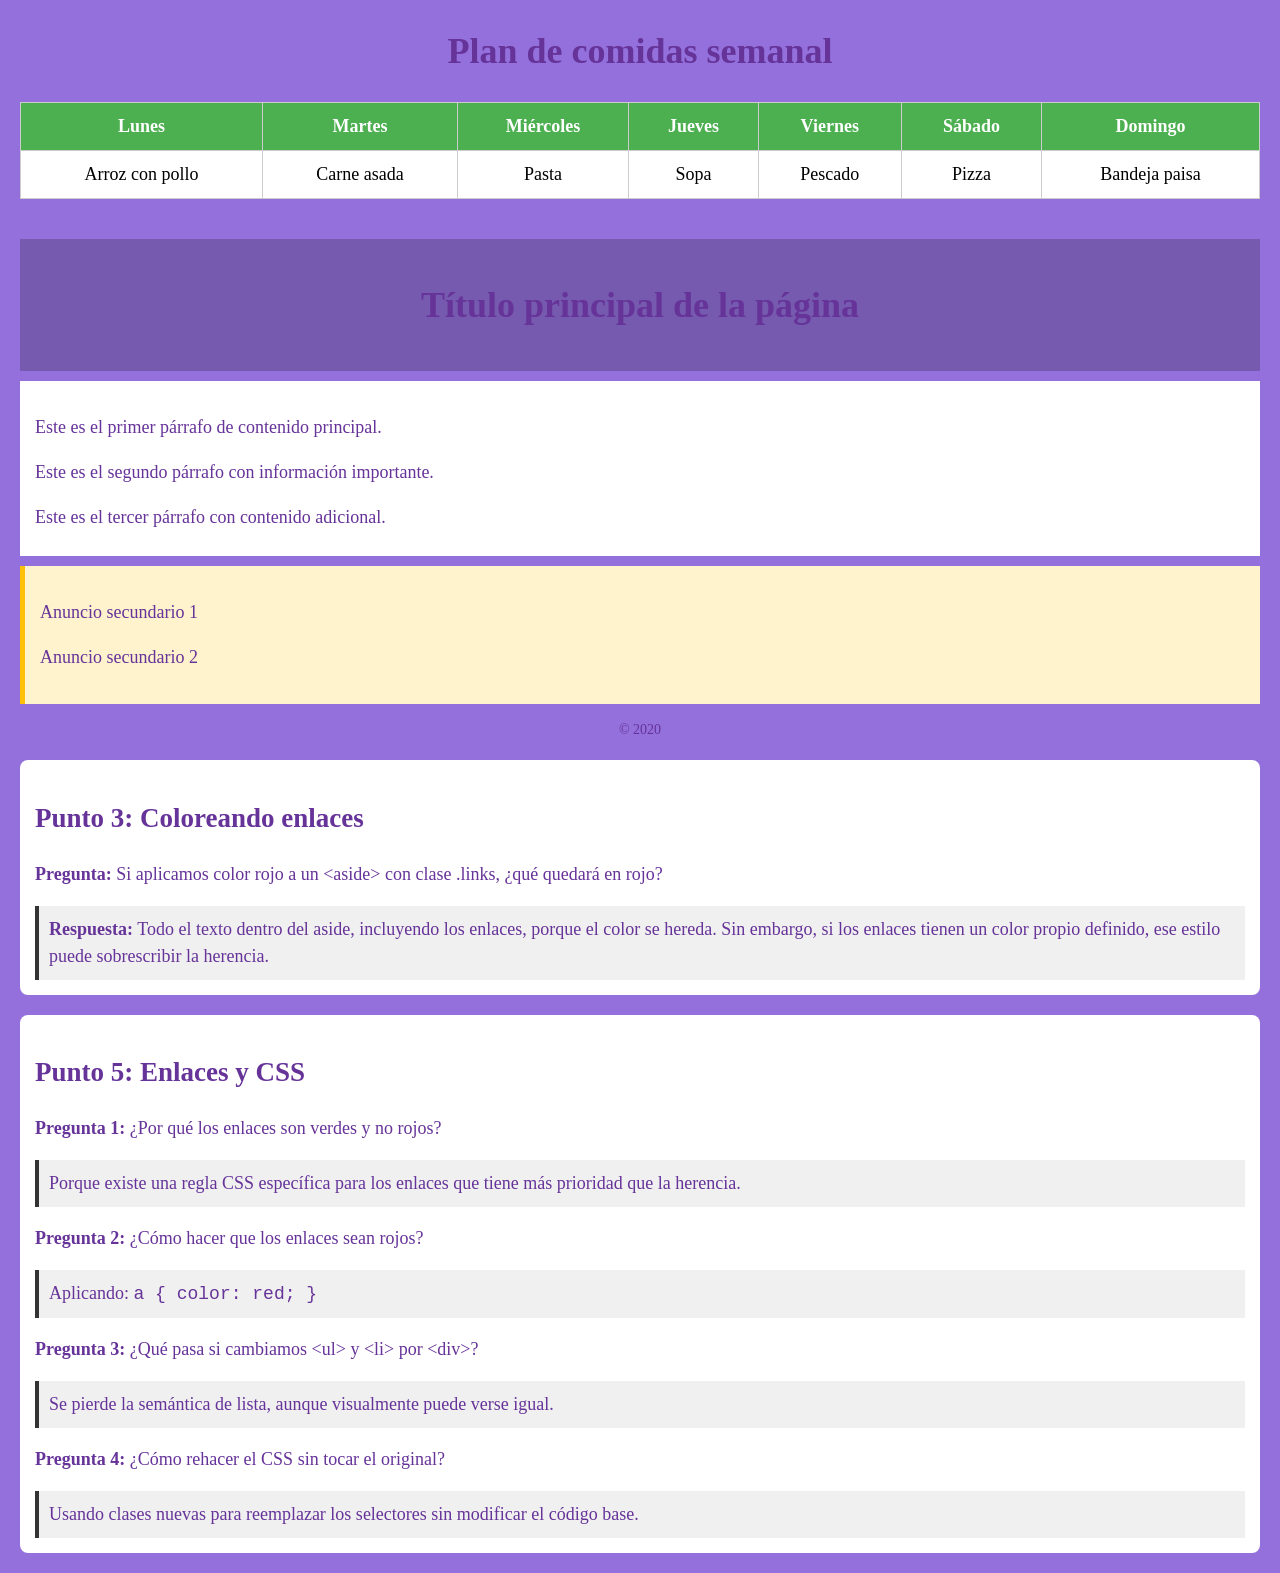
==== HTML/tallerpractico.html @ e91a448e "practicas" ====
<!DOCTYPE html>
<html lang="es">
<head>
<meta charset="UTF-8">
<title>Ejercicios HTML y CSS completos</title>

<style>
/* =========================
PUNTO 4: HERENCIA GLOBAL
========================== */
body {
font-size: 18px;
font-family: Tahoma;
color: rebeccapurple;
background-color: mediumpurple;
line-height: 1.5;
margin: 20px;
}

h1 {
text-align: center;
}

/* =========================
TABLA (PUNTO 1)
========================== */
table {
width: 100%;
border-collapse: collapse;
margin-bottom: 40px;
background-color: white;
color: black;
}

th, td {
border: 1px solid #ccc;
padding: 10px;
text-align: center;
}

th {
background-color: #4CAF50;
color: white;
}

/* =========================
PÁGINA SEMÁNTICA (PUNTO 2)
========================== */
header {
background-color: rgba(0,0,0,0.2);
padding: 15px;
text-align: center;
}

main {
background-color: white;
padding: 15px;
margin-top: 10px;
}

main p {
margin-bottom: 10px;
}

aside {
background-color: #fff3cd;
padding: 15px;
margin-top: 10px;
border-left: 5px solid #ffc107;
}

footer {
text-align: center;
margin-top: 15px;
font-size: 14px;
}

/* =========================
PUNTO 3 y 5 (CAJAS DE TEXTO)
========================== */
.pregunta {
background-color: white;
padding: 15px;
margin-top: 20px;
border-radius: 8px;
}

.respuesta {
background-color: #f0f0f0;
padding: 10px;
margin-top: 5px;
border-left: 4px solid #333;
}
</style>
</head>

<body>

<!-- ===================== -->
<!-- PUNTO 1 -->
<!-- ===================== -->

<h1>Plan de comidas semanal</h1>

<table>
<tr>
<th>Lunes</th>
<th>Martes</th>
<th>Miércoles</th>
<th>Jueves</th>
<th>Viernes</th>
<th>Sábado</th>
<th>Domingo</th>
</tr>
<tr>
<td>Arroz con pollo</td>
<td>Carne asada</td>
<td>Pasta</td>
<td>Sopa</td>
<td>Pescado</td>
<td>Pizza</td>
<td>Bandeja paisa</td>
</tr>
</table>

<!-- ===================== -->
<!-- PUNTO 2 -->
<!-- ===================== -->

<header>
<h1>Título principal de la página</h1>
</header>

<main>
<p>Este es el primer párrafo de contenido principal.</p>
<p>Este es el segundo párrafo con información importante.</p>
<p>Este es el tercer párrafo con contenido adicional.</p>
</main>

<aside>
<p>Anuncio secundario 1</p>
<p>Anuncio secundario 2</p>
</aside>

<footer>
<p>©️ 2020</p>
</footer>

<!-- ===================== -->
<!-- PUNTO 3 -->
<!-- ===================== -->

<div class="pregunta">
<h2>Punto 3: Coloreando enlaces</h2>

<p><strong>Pregunta:</strong> Si aplicamos color rojo a un &lt;aside&gt; con clase .links, ¿qué quedará en rojo?</p>

<div class="respuesta">
<strong>Respuesta:</strong> Todo el texto dentro del aside, incluyendo los enlaces, porque el color se hereda.
Sin embargo, si los enlaces tienen un color propio definido, ese estilo puede sobrescribir la herencia.
</div>
</div>

<!-- ===================== -->
<!-- PUNTO 5 -->
<!-- ===================== -->

<div class="pregunta">
<h2>Punto 5: Enlaces y CSS</h2>

<p><strong>Pregunta 1:</strong> ¿Por qué los enlaces son verdes y no rojos?</p>
<div class="respuesta">
Porque existe una regla CSS específica para los enlaces que tiene más prioridad que la herencia.
</div>

<p><strong>Pregunta 2:</strong> ¿Cómo hacer que los enlaces sean rojos?</p>
<div class="respuesta">
Aplicando: <code>a { color: red; }</code>
</div>

<p><strong>Pregunta 3:</strong> ¿Qué pasa si cambiamos &lt;ul&gt; y &lt;li&gt; por &lt;div&gt;?</p>
<div class="respuesta">
Se pierde la semántica de lista, aunque visualmente puede verse igual.
</div>

<p><strong>Pregunta 4:</strong> ¿Cómo rehacer el CSS sin tocar el original?</p>
<div class="respuesta">
Usando clases nuevas para reemplazar los selectores sin modificar el código base.
</div>
</div>

</body>
</html>
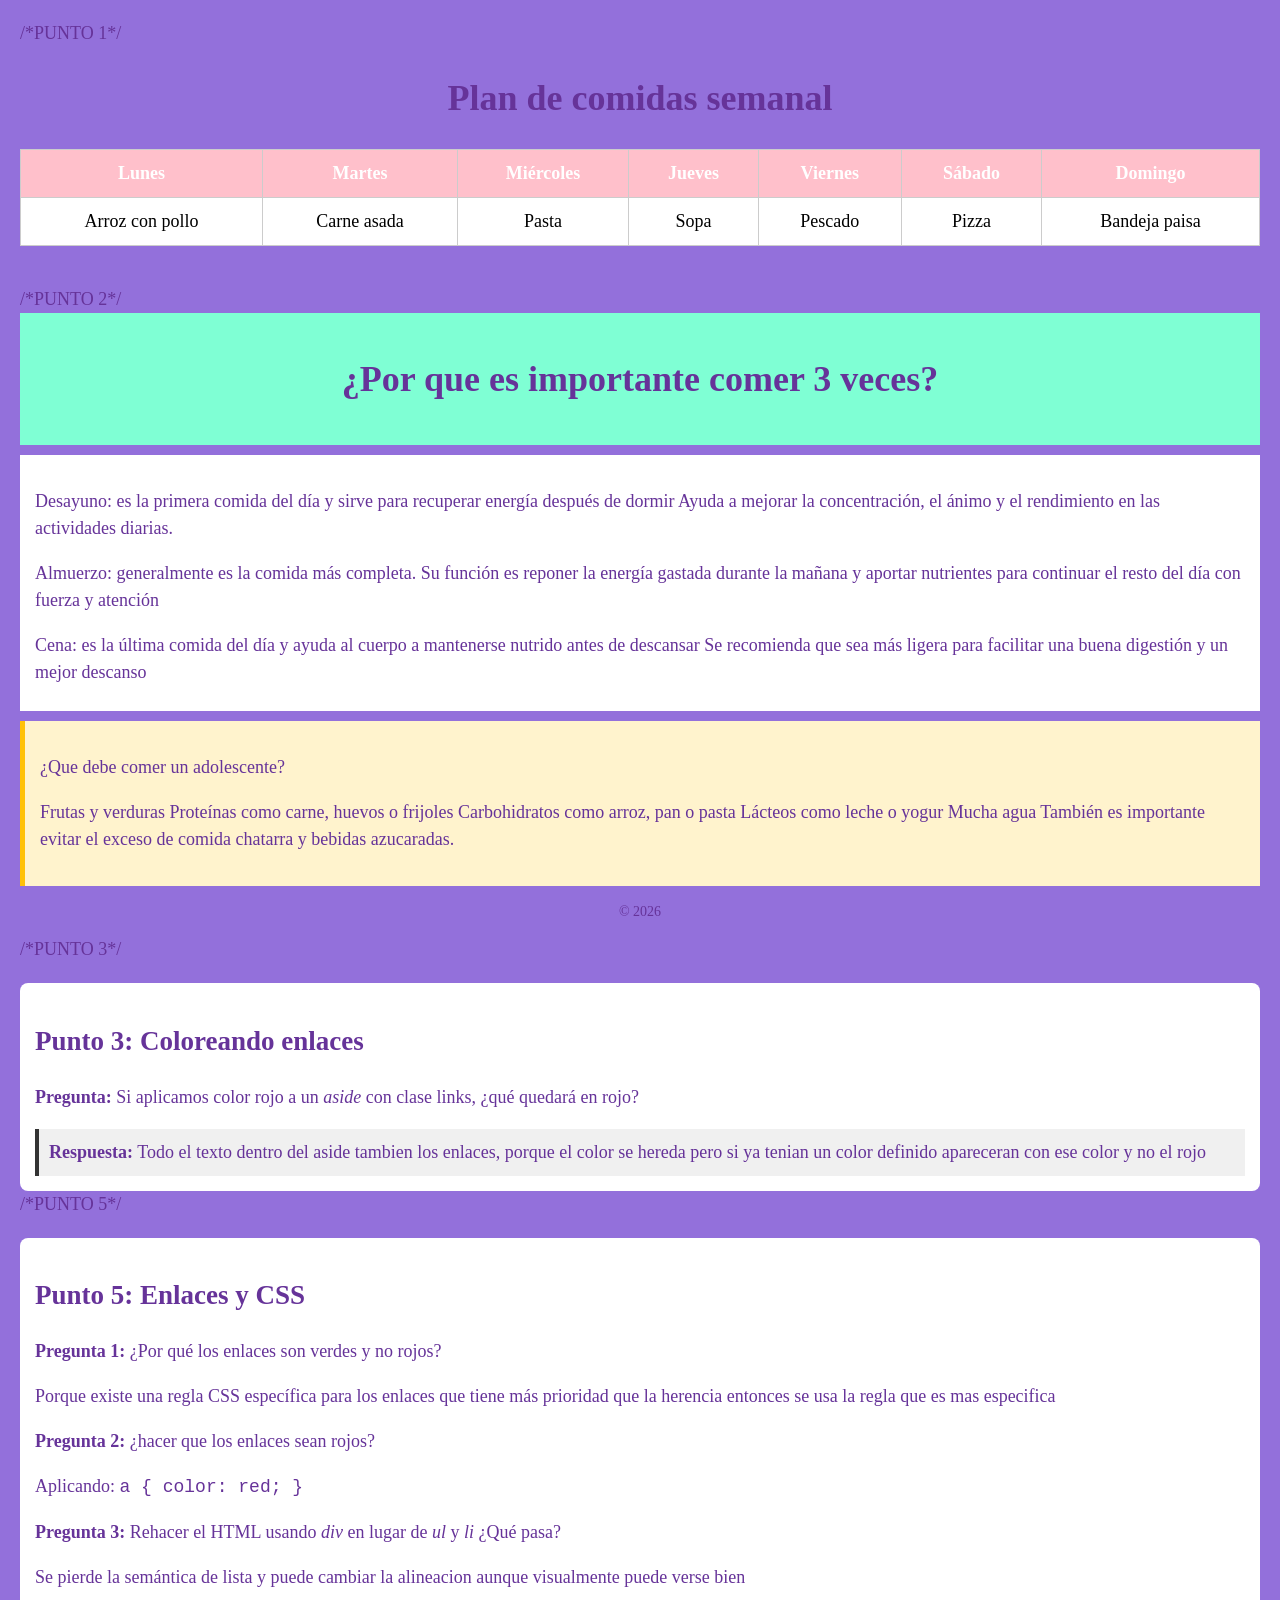
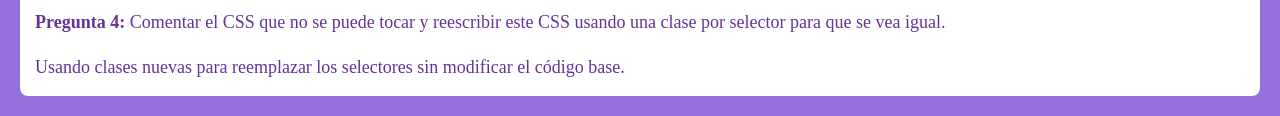
==== commit 7564021b: "taller practico" ====
--- a/HTML/tallerpractico.html
+++ b/HTML/tallerpractico.html
@@ -3,102 +3,17 @@
 <head>
 <meta charset="UTF-8">
 <title>Ejercicios HTML y CSS completos</title>
+<link rel="stylesheet" href="tallerpractico.css">
 
 <style>
-/* =========================
-PUNTO 4: HERENCIA GLOBAL
-========================== */
-body {
-font-size: 18px;
-font-family: Tahoma;
-color: rebeccapurple;
-background-color: mediumpurple;
-line-height: 1.5;
-margin: 20px;
-}
 
-h1 {
-text-align: center;
-}
 
-/* =========================
-TABLA (PUNTO 1)
-========================== */
-table {
-width: 100%;
-border-collapse: collapse;
-margin-bottom: 40px;
-background-color: white;
-color: black;
-}
-
-th, td {
-border: 1px solid #ccc;
-padding: 10px;
-text-align: center;
-}
-
-th {
-background-color: #4CAF50;
-color: white;
-}
-
-/* =========================
-PÁGINA SEMÁNTICA (PUNTO 2)
-========================== */
-header {
-background-color: rgba(0,0,0,0.2);
-padding: 15px;
-text-align: center;
-}
-
-main {
-background-color: white;
-padding: 15px;
-margin-top: 10px;
-}
-
-main p {
-margin-bottom: 10px;
-}
-
-aside {
-background-color: #fff3cd;
-padding: 15px;
-margin-top: 10px;
-border-left: 5px solid #ffc107;
-}
-
-footer {
-text-align: center;
-margin-top: 15px;
-font-size: 14px;
-}
-
-/* =========================
-PUNTO 3 y 5 (CAJAS DE TEXTO)
-========================== */
-.pregunta {
-background-color: white;
-padding: 15px;
-margin-top: 20px;
-border-radius: 8px;
-}
-
-.respuesta {
-background-color: #f0f0f0;
-padding: 10px;
-margin-top: 5px;
-border-left: 4px solid #333;
-}
 </style>
 </head>
 
 <body>
 
-<!-- ===================== -->
-<!-- PUNTO 1 -->
-<!-- ===================== -->
+/*PUNTO 1*/
 
 <h1>Plan de comidas semanal</h1>
 
@@ -123,68 +38,73 @@
 </tr>
 </table>
 
-<!-- ===================== -->
-<!-- PUNTO 2 -->
-<!-- ===================== -->
+/*PUNTO 2*/
 
 <header>
-<h1>Título principal de la página</h1>
+<h1>¿Por que es importante comer 3 veces?</h1>
 </header>
 
 <main>
-<p>Este es el primer párrafo de contenido principal.</p>
-<p>Este es el segundo párrafo con información importante.</p>
-<p>Este es el tercer párrafo con contenido adicional.</p>
+<p>Desayuno: es la primera comida del día y sirve para recuperar energía después de dormir
+ Ayuda a mejorar la concentración, el ánimo y el rendimiento en las actividades diarias.</p>
+<p>Almuerzo: generalmente es la comida más completa. Su función es reponer la energía gastada durante
+ la mañana y aportar nutrientes para continuar el resto del día con fuerza y atención</p>
+<p>Cena: es la última comida del día y ayuda al cuerpo a mantenerse nutrido antes de descansar
+ Se recomienda que sea más ligera para facilitar una buena digestión y un mejor descanso</p>
 </main>
 
 <aside>
-<p>Anuncio secundario 1</p>
-<p>Anuncio secundario 2</p>
+<p>¿Que debe comer un adolescente?</p>
+<p>Frutas y verduras
+Proteínas como carne, huevos o frijoles
+Carbohidratos como arroz, pan o pasta
+Lácteos como leche o yogur
+Mucha agua
+
+También es importante evitar el exceso de comida chatarra y bebidas azucaradas.</p>
 </aside>
 
 <footer>
-<p>©️ 2020</p>
+<p>©️ 2026</p>
 </footer>
 
-<!-- ===================== -->
-<!-- PUNTO 3 -->
-<!-- ===================== -->
+/*PUNTO 3*/
 
 <div class="pregunta">
 <h2>Punto 3: Coloreando enlaces</h2>
 
-<p><strong>Pregunta:</strong> Si aplicamos color rojo a un &lt;aside&gt; con clase .links, ¿qué quedará en rojo?</p>
+<p><strong>Pregunta:</strong> Si aplicamos color rojo a un <em>aside</em> con clase links, ¿qué quedará en rojo?</p>
 
 <div class="respuesta">
-<strong>Respuesta:</strong> Todo el texto dentro del aside, incluyendo los enlaces, porque el color se hereda.
-Sin embargo, si los enlaces tienen un color propio definido, ese estilo puede sobrescribir la herencia.
+<strong>Respuesta:</strong> Todo el texto dentro del aside tambien los enlaces, porque el color se hereda pero si ya 
+tenian un color definido apareceran con ese color y no el rojo
 </div>
 </div>
 
-<!-- ===================== -->
-<!-- PUNTO 5 -->
-<!-- ===================== -->
+/*PUNTO 5*/
 
 <div class="pregunta">
 <h2>Punto 5: Enlaces y CSS</h2>
 
 <p><strong>Pregunta 1:</strong> ¿Por qué los enlaces son verdes y no rojos?</p>
-<div class="respuesta">
-Porque existe una regla CSS específica para los enlaces que tiene más prioridad que la herencia.
+<div class="R//=">
+Porque existe una regla CSS específica para los enlaces que tiene más prioridad que la herencia entonces
+se usa la regla que es mas especifica
 </div>
 
-<p><strong>Pregunta 2:</strong> ¿Cómo hacer que los enlaces sean rojos?</p>
-<div class="respuesta">
+<p><strong>Pregunta 2:</strong> ¿hacer que los enlaces sean rojos?</p>
+<div class="R//=">
 Aplicando: <code>a { color: red; }</code>
 </div>
 
-<p><strong>Pregunta 3:</strong> ¿Qué pasa si cambiamos &lt;ul&gt; y &lt;li&gt; por &lt;div&gt;?</p>
-<div class="respuesta">
-Se pierde la semántica de lista, aunque visualmente puede verse igual.
+<p><strong>Pregunta 3:</strong> Rehacer el HTML usando <em>div</em> en lugar de <em>ul</em> y <em>li</em> ¿Qué pasa?</p>
+<div class="R//=">
+Se pierde la semántica de lista y puede cambiar la alineacion aunque visualmente puede verse bien
 </div>
 
-<p><strong>Pregunta 4:</strong> ¿Cómo rehacer el CSS sin tocar el original?</p>
-<div class="respuesta">
+<p><strong>Pregunta 4:</strong> Comentar el CSS que no se puede tocar y reescribir este CSS usando una
+clase por selector para que se vea igual.</p>
+<div class="R//=">
 Usando clases nuevas para reemplazar los selectores sin modificar el código base.
 </div>
 </div>
--- a/HTML/tallerpractico.css
+++ b/HTML/tallerpractico.css
@@ -0,0 +1,78 @@
+/*PUNTO 4*/
+body {
+font-size: 18px;
+font-family: tahoma;
+color: rebeccapurple;
+background-color: mediumpurple;
+line-height: 1.5;
+margin: 20px;
+}
+
+h1 {
+text-align: center;
+}
+
+
+table {
+width: 100%;
+border-collapse: collapse;
+margin-bottom: 40px;
+background-color: white;
+color: black;
+}
+
+th, td {
+border: 1px solid #ccc;
+padding: 10px;
+text-align: center;
+}
+
+th {
+background-color:pink;
+color: white;
+}
+
+
+header {
+background-color:aquamarine;
+padding: 15px;
+text-align: center;
+}
+
+main {
+background-color: white;
+padding: 15px;
+margin-top: 10px;
+}
+
+main p {
+margin-bottom: 10px;
+}
+
+aside {
+background-color: #fff3cd;
+padding: 15px;
+margin-top: 10px;
+border-left: 5px solid #ffc107;
+}
+
+footer {
+text-align: center;
+margin-top: 15px;
+font-size: 14px;
+}
+
+
+.pregunta {
+background-color: white;
+padding: 15px;
+margin-top: 20px;
+border-radius: 8px;
+}
+
+.respuesta {
+background-color: #f0f0f0;
+padding: 10px;
+margin-top: 5px;
+border-left: 4px solid #333;
+}
